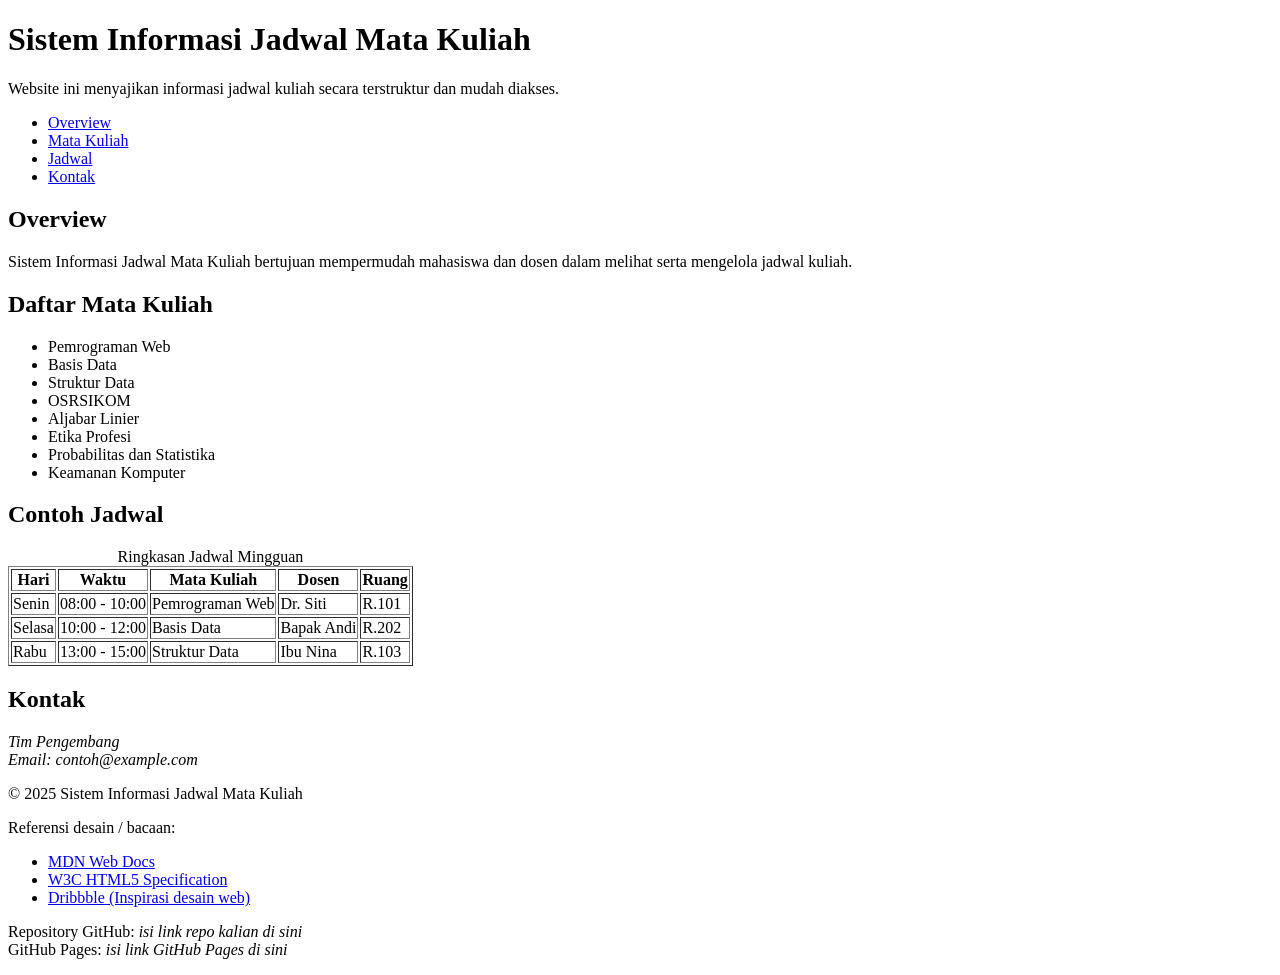
==== index.html @ 1338b08c "Add files via upload" ====
<!DOCTYPE html>
<html lang="id">
<head>
  <meta charset="UTF-8">
  <meta name="viewport" content="width=device-width, initial-scale=1.0">
  <title>Sistem Informasi Jadwal Mata Kuliah</title>
  <meta name="description" content="Landing page Sistem Informasi Jadwal Mata Kuliah">
</head>
<body>
  <header>
    <h1>Sistem Informasi Jadwal Mata Kuliah</h1>
    <p>Website ini menyajikan informasi jadwal kuliah secara terstruktur dan mudah diakses.</p>

    <nav>
      <ul>
        <li><a href="#overview">Overview</a></li>
        <li><a href="#mata-kuliah">Mata Kuliah</a></li>
        <li><a href="#jadwal">Jadwal</a></li>
        <li><a href="#kontak">Kontak</a></li>
      </ul>
    </nav>
  </header>

  <main>
    <section id="overview">
      <h2>Overview</h2>
      <p>Sistem Informasi Jadwal Mata Kuliah bertujuan mempermudah mahasiswa dan dosen dalam melihat serta mengelola jadwal kuliah.</p>
    </section>

    <section id="mata-kuliah">
      <h2>Daftar Mata Kuliah</h2>
      <ul>
        <li>Pemrograman Web</li>
        <li>Basis Data</li>
        <li>Struktur Data</li>
        <li>OSRSIKOM</li>
        <li>Aljabar Linier</li>
        <li>Etika Profesi</li>
        <li>Probabilitas dan Statistika</li>
        <li>Keamanan Komputer</li>
      </ul>
    </section>

    <section id="jadwal">
      <h2>Contoh Jadwal</h2>
      <article>
        <table border="1">
          <caption>Ringkasan Jadwal Mingguan</caption>
          <thead>
            <tr>
              <th>Hari</th>
              <th>Waktu</th>
              <th>Mata Kuliah</th>
              <th>Dosen</th>
              <th>Ruang</th>
            </tr>
          </thead>
          <tbody>
            <tr>
              <td>Senin</td>
              <td>08:00 - 10:00</td>
              <td>Pemrograman Web</td>
              <td>Dr. Siti</td>
              <td>R.101</td>
            </tr>
            <tr>
              <td>Selasa</td>
              <td>10:00 - 12:00</td>
              <td>Basis Data</td>
              <td>Bapak Andi</td>
              <td>R.202</td>
            </tr>
            <tr>
              <td>Rabu</td>
              <td>13:00 - 15:00</td>
              <td>Struktur Data</td>
              <td>Ibu Nina</td>
              <td>R.103</td>
            </tr>
          </tbody>
        </table>
      </article>
    </section>

    <section id="kontak">
      <h2>Kontak</h2>
      <address>
        Tim Pengembang<br>
        Email: contoh@example.com
      </address>
    </section>
  </main>

  <footer>
    <p>&copy; 2025 Sistem Informasi Jadwal Mata Kuliah</p>
    <p>Referensi desain / bacaan:</p>
    <ul>
      <li><a href="https://developer.mozilla.org/en-US/docs/Web/HTML" target="_blank">MDN Web Docs</a></li>
      <li><a href="https://www.w3.org/TR/html52/" target="_blank">W3C HTML5 Specification</a></li>
      <li><a href="https://dribbble.com/" target="_blank">Dribbble (Inspirasi desain web)</a></li>
    </ul>

    <p>
      Repository GitHub: <em>isi link repo kalian di sini</em><br>
      GitHub Pages: <em>isi link GitHub Pages di sini</em>
    </p>
  </footer>
</body>
</html>
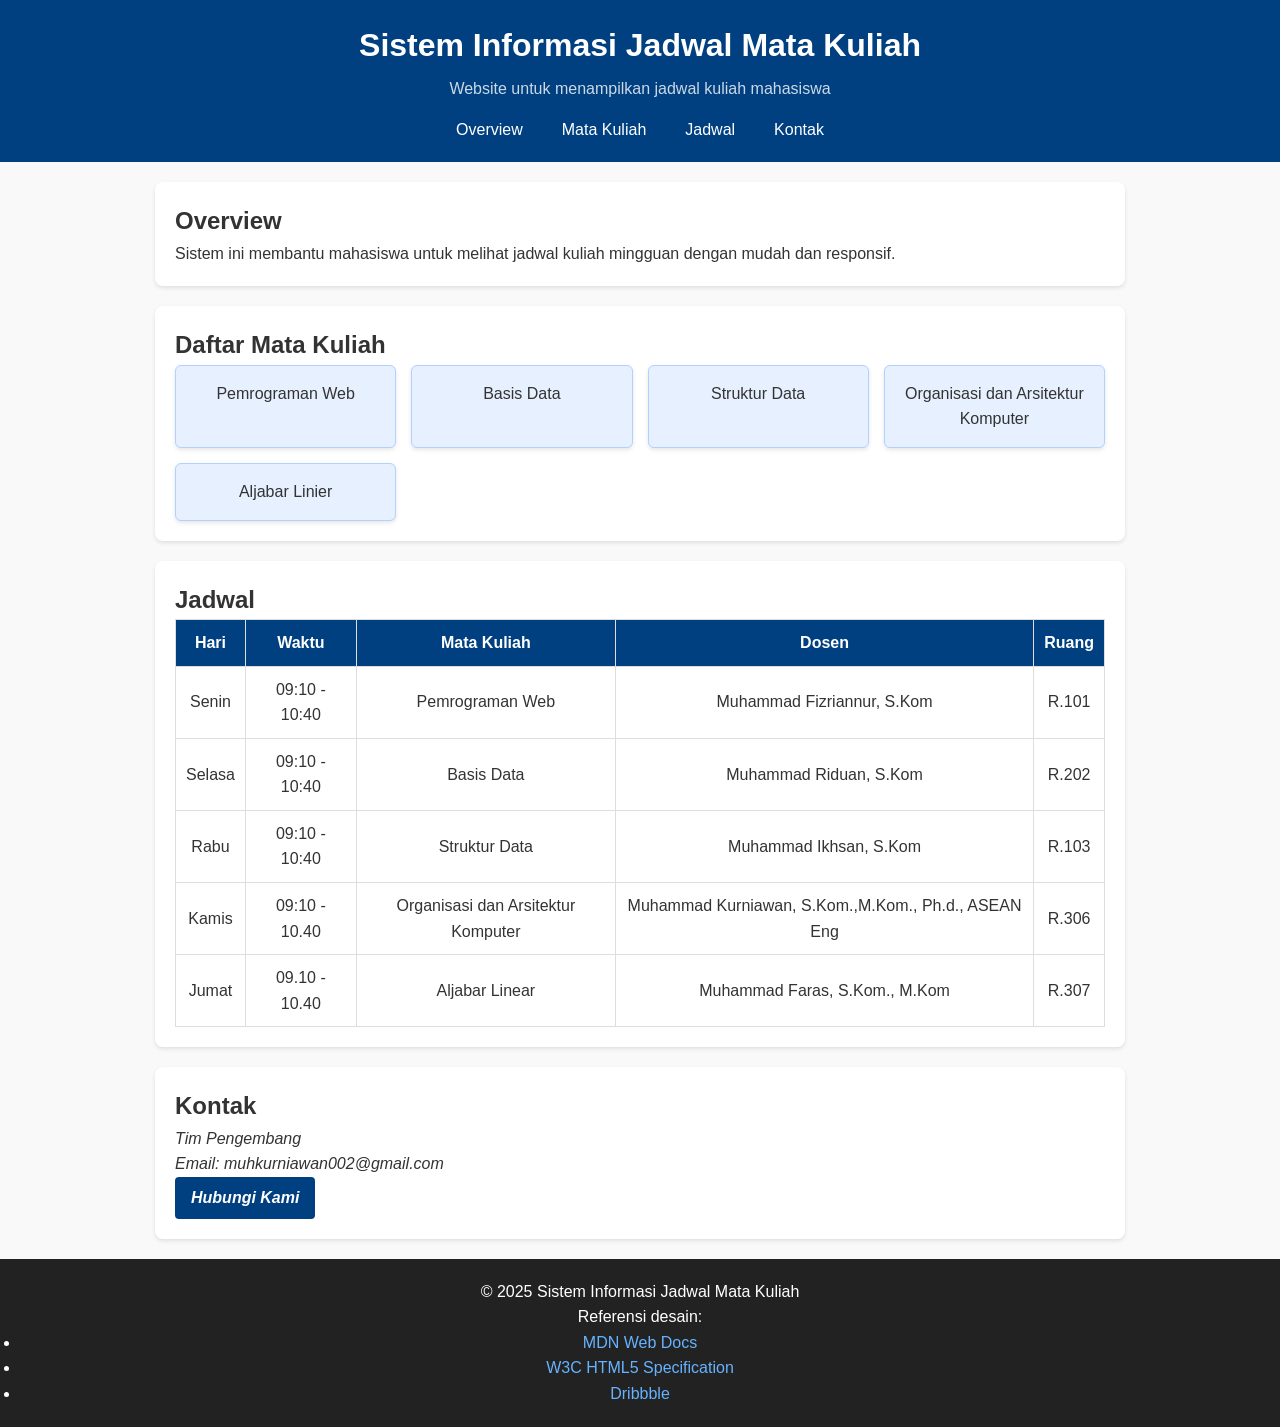
==== commit 0ec48d57: "Update Posttest 2" ====
--- a/index.html
+++ b/index.html
@@ -4,106 +4,110 @@
   <meta charset="UTF-8">
   <meta name="viewport" content="width=device-width, initial-scale=1.0">
   <title>Sistem Informasi Jadwal Mata Kuliah</title>
-  <meta name="description" content="Landing page Sistem Informasi Jadwal Mata Kuliah">
+  <link rel="stylesheet" href="style.css">
 </head>
 <body>
-  <header>
-    <h1>Sistem Informasi Jadwal Mata Kuliah</h1>
-    <p>Website ini menyajikan informasi jadwal kuliah secara terstruktur dan mudah diakses.</p>
+  <header class="header">
+    <h1 class="site-title">Sistem Informasi Jadwal Mata Kuliah</h1>
+    <p class="subtitle">Website untuk menampilkan jadwal kuliah mahasiswa</p>
 
-    <nav>
-      <ul>
-        <li><a href="#overview">Overview</a></li>
-        <li><a href="#mata-kuliah">Mata Kuliah</a></li>
-        <li><a href="#jadwal">Jadwal</a></li>
-        <li><a href="#kontak">Kontak</a></li>
+    <nav class="navbar">
+      <ul class="nav-list">
+        <li><a href="#overview" class="nav-link">Overview</a></li>
+        <li><a href="#mata-kuliah" class="nav-link">Mata Kuliah</a></li>
+        <li><a href="#jadwal" class="nav-link">Jadwal</a></li>
+        <li><a href="#kontak" class="nav-link">Kontak</a></li>
       </ul>
     </nav>
   </header>
 
-  <main>
-    <section id="overview">
+  <main class="container">
+    <section id="overview" class="card">
       <h2>Overview</h2>
-      <p>Sistem Informasi Jadwal Mata Kuliah bertujuan mempermudah mahasiswa dan dosen dalam melihat serta mengelola jadwal kuliah.</p>
+      <p>Sistem ini membantu mahasiswa untuk melihat jadwal kuliah mingguan dengan mudah dan responsif.</p>
     </section>
 
-    <section id="mata-kuliah">
+    <section id="mata-kuliah" class="card">
       <h2>Daftar Mata Kuliah</h2>
-      <ul>
-        <li>Pemrograman Web</li>
-        <li>Basis Data</li>
-        <li>Struktur Data</li>
-        <li>OSRSIKOM</li>
-        <li>Aljabar Linier</li>
-        <li>Etika Profesi</li>
-        <li>Probabilitas dan Statistika</li>
-        <li>Keamanan Komputer</li>
+      <ul class="grid">
+        <li class="card card-featured">Pemrograman Web</li>
+        <li class="card card-featured">Basis Data</li>
+        <li class="card card-featured">Struktur Data</li>
+        <li class="card card-featured">Organisasi dan Arsitektur Komputer</li>
+        <li class="card card-featured">Aljabar Linier</li>
       </ul>
     </section>
 
-    <section id="jadwal">
-      <h2>Contoh Jadwal</h2>
-      <article>
-        <table border="1">
-          <caption>Ringkasan Jadwal Mingguan</caption>
-          <thead>
-            <tr>
-              <th>Hari</th>
-              <th>Waktu</th>
-              <th>Mata Kuliah</th>
-              <th>Dosen</th>
-              <th>Ruang</th>
-            </tr>
-          </thead>
-          <tbody>
-            <tr>
-              <td>Senin</td>
-              <td>08:00 - 10:00</td>
-              <td>Pemrograman Web</td>
-              <td>Dr. Siti</td>
-              <td>R.101</td>
-            </tr>
-            <tr>
-              <td>Selasa</td>
-              <td>10:00 - 12:00</td>
-              <td>Basis Data</td>
-              <td>Bapak Andi</td>
-              <td>R.202</td>
-            </tr>
-            <tr>
-              <td>Rabu</td>
-              <td>13:00 - 15:00</td>
-              <td>Struktur Data</td>
-              <td>Ibu Nina</td>
-              <td>R.103</td>
-            </tr>
-          </tbody>
-        </table>
-      </article>
+    <section id="jadwal" class="card">
+      <h2>Jadwal</h2>
+      <table class="schedule-table">
+        <thead>
+          <tr>
+            <th>Hari</th>
+            <th>Waktu</th>
+            <th>Mata Kuliah</th>
+            <th>Dosen</th>
+            <th>Ruang</th>
+          </tr>
+        </thead>
+        <tbody>
+          <tr>
+            <td>Senin</td>
+            <td>09:10 - 10:40</td>
+            <td>Pemrograman Web</td>
+            <td>Muhammad Fizriannur, S.Kom</td>
+            <td>R.101</td>
+          </tr>
+          <tr>
+            <td>Selasa</td>
+            <td>09:10 - 10:40</td>
+            <td>Basis Data</td>
+            <td>Muhammad Riduan, S.Kom</td>
+            <td>R.202</td>
+          </tr>
+          <tr>
+            <td>Rabu</td>
+            <td>09:10 - 10:40</td>
+            <td>Struktur Data</td>
+            <td>Muhammad Ikhsan, S.Kom</td>
+            <td>R.103</td>
+          </tr>
+          <tr>
+            <td>Kamis</td>
+            <td>09:10 - 10.40</td>
+            <td>Organisasi dan Arsitektur Komputer</td>
+            <td>Muhammad Kurniawan, S.Kom.,M.Kom., Ph.d., ASEAN Eng</td>
+            <td>R.306</td>
+          </tr>
+          <tr>
+            <td>Jumat</td>
+            <td>09.10 - 10.40</td>
+            <td>Aljabar Linear</td>
+            <td>Muhammad Faras, S.Kom., M.Kom</td>
+            <td>R.307</td>
+          </tr>
+        </tbody>
+      </table>
     </section>
 
-    <section id="kontak">
+    <section id="kontak" class="card">
       <h2>Kontak</h2>
       <address>
         Tim Pengembang<br>
-        Email: contoh@example.com
+        Email: muhkurniawan002@gmail.com<br>
+        <a href="mailto:muhkurniawan002@gmail.com" class="btn btn-primary">Hubungi Kami</a>
       </address>
     </section>
   </main>
 
-  <footer>
+  <footer class="footer">
     <p>&copy; 2025 Sistem Informasi Jadwal Mata Kuliah</p>
-    <p>Referensi desain / bacaan:</p>
+    <p>Referensi desain:</p>
     <ul>
       <li><a href="https://developer.mozilla.org/en-US/docs/Web/HTML" target="_blank">MDN Web Docs</a></li>
       <li><a href="https://www.w3.org/TR/html52/" target="_blank">W3C HTML5 Specification</a></li>
-      <li><a href="https://dribbble.com/" target="_blank">Dribbble (Inspirasi desain web)</a></li>
+      <li><a href="https://dribbble.com/" target="_blank">Dribbble</a></li>
     </ul>
-
-    <p>
-      Repository GitHub: <em>isi link repo kalian di sini</em><br>
-      GitHub Pages: <em>isi link GitHub Pages di sini</em>
-    </p>
   </footer>
 </body>
 </html>
--- a/style.css
+++ b/style.css
@@ -0,0 +1,153 @@
+/* Global reset */
+* {
+  margin: 0;
+  padding: 0;
+  box-sizing: border-box;
+}
+
+body {
+  font-family: Arial, sans-serif;
+  line-height: 1.6;
+  background: #f9f9f9;
+  color: #333;
+}
+
+/* Header & Navbar */
+.header {
+  background: #004080;
+  color: white;
+  padding: 20px;
+  text-align: center;
+}
+
+.site-title {
+  font-size: 2rem;
+  margin-bottom: 5px;
+}
+
+.subtitle {
+  font-size: 1rem;
+  opacity: 0.8;
+}
+
+.navbar {
+  margin-top: 15px;
+}
+
+.nav-list {
+  list-style: none;
+  display: flex;
+  justify-content: center;
+  gap: 15px;
+  flex-wrap: wrap;
+}
+
+.nav-link {
+  color: white;
+  text-decoration: none;
+  padding: 6px 12px;
+}
+
+.nav-link:hover {
+  background: #0066cc;
+  border-radius: 4px;
+}
+
+/* Container */
+.container {
+  max-width: 1000px;
+  margin: 20px auto;
+  padding: 0 15px;
+  display: grid;
+  gap: 20px;
+}
+
+/* Cards */
+.card {
+  background: white;
+  padding: 20px;
+  border-radius: 8px;
+  box-shadow: 0 2px 4px rgba(0,0,0,0.1);
+}
+
+.card-featured {
+  text-align: center;
+  padding: 15px;
+  background: #e6f0ff;
+  border: 1px solid #b3d1ff;
+  border-radius: 6px;
+}
+
+/* Grid for mata kuliah */
+.grid {
+  display: grid;
+  grid-template-columns: repeat(auto-fit, minmax(180px, 1fr));
+  gap: 15px;
+  list-style: none;
+  padding: 0;
+}
+
+/* Schedule Table */
+.schedule-table {
+  width: 100%;
+  border-collapse: collapse;
+}
+
+.schedule-table th,
+.schedule-table td {
+  border: 1px solid #ddd;
+  padding: 10px;
+  text-align: center;
+}
+
+.schedule-table th {
+  background: #004080;
+  color: white;
+}
+
+/* Buttons */
+.btn {
+  display: inline-block;
+  padding: 8px 16px;
+  text-decoration: none;
+  border-radius: 4px;
+  font-weight: bold;
+}
+
+.btn-primary {
+  background: #004080;
+  color: white;
+}
+
+.btn-primary:hover {
+  background: #0066cc;
+}
+
+/* Footer */
+.footer {
+  background: #222;
+  color: white;
+  padding: 20px;
+  text-align: center;
+}
+
+.footer a {
+  color: #66b3ff;
+  text-decoration: none;
+}
+
+.footer a:hover {
+  text-decoration: underline;
+}
+
+/* Media Queries */
+@media (max-width: 600px) {
+  .nav-list {
+    flex-direction: column;
+    align-items: center;
+  }
+
+  .site-title {
+    font-size: 1.5rem;
+  }
+}
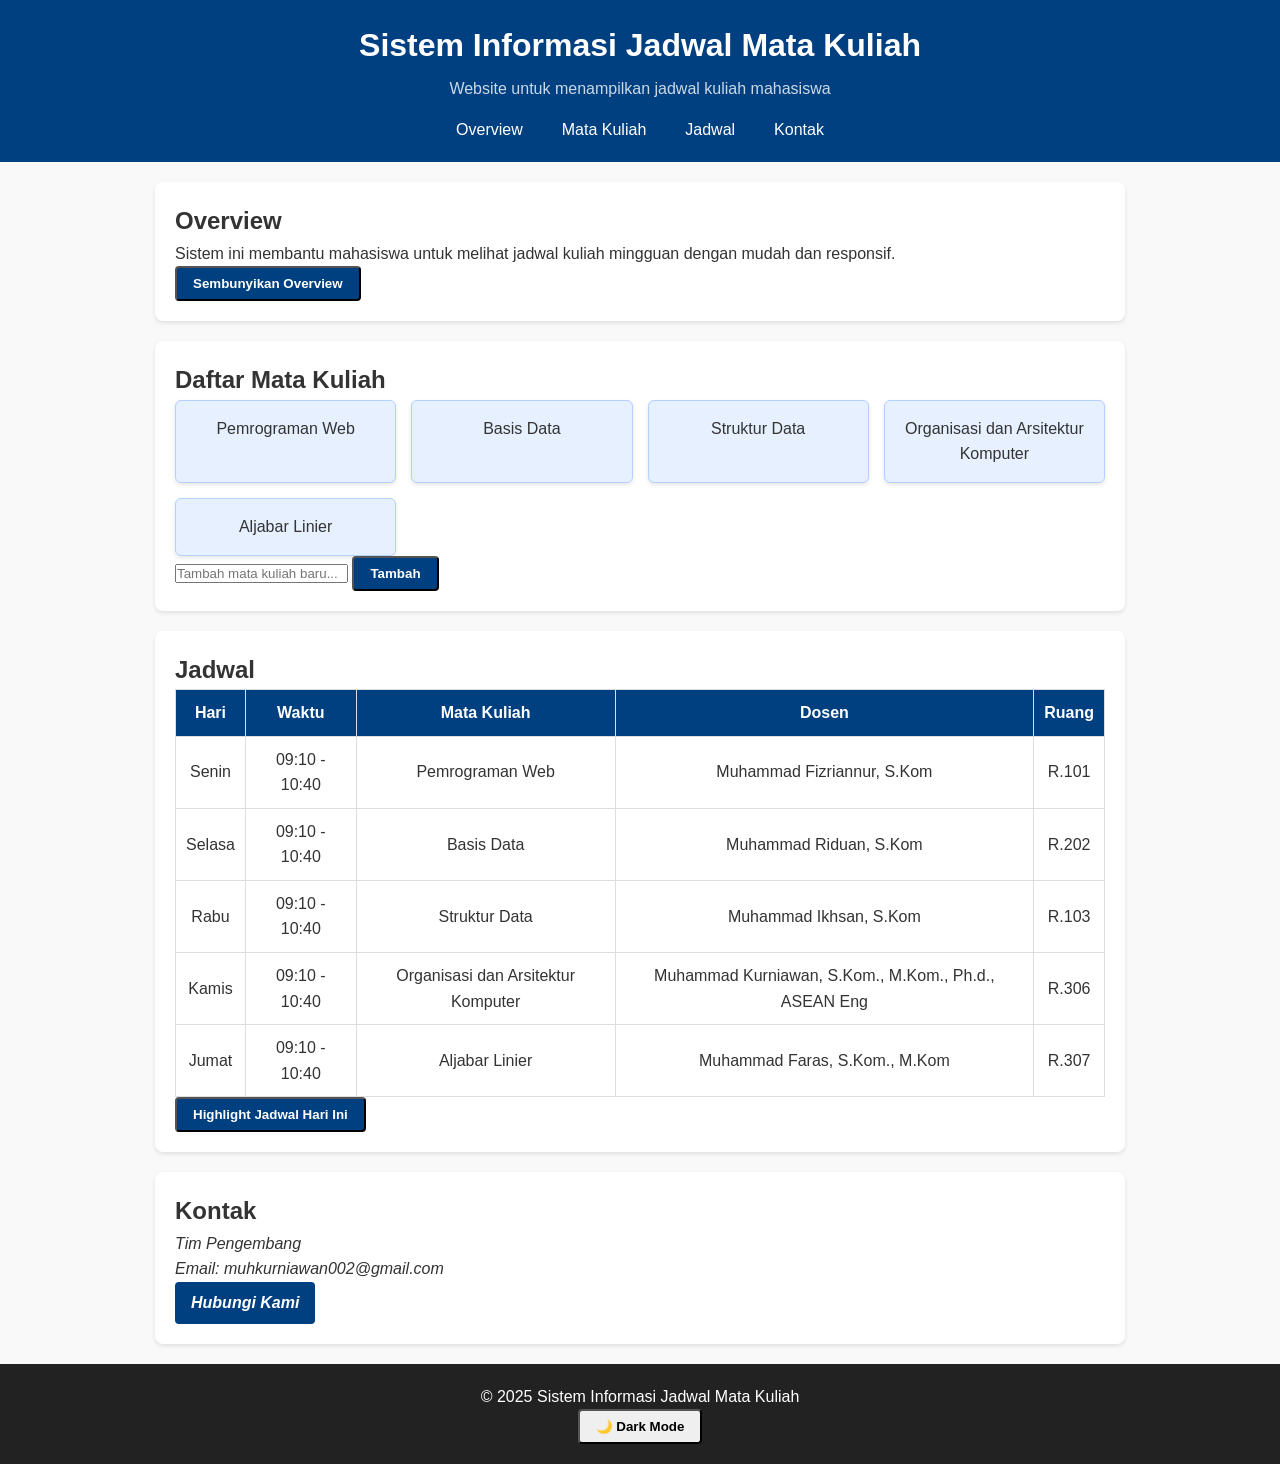
==== commit 530e372b: "Add files via upload" ====
--- a/index.html
+++ b/index.html
@@ -25,22 +25,25 @@
     <section id="overview" class="card">
       <h2>Overview</h2>
       <p>Sistem ini membantu mahasiswa untuk melihat jadwal kuliah mingguan dengan mudah dan responsif.</p>
+      <button id="toggleOverview" class="btn btn-primary">Sembunyikan Overview</button>
     </section>
 
     <section id="mata-kuliah" class="card">
       <h2>Daftar Mata Kuliah</h2>
-      <ul class="grid">
+      <ul class="grid" id="mataKuliahList">
         <li class="card card-featured">Pemrograman Web</li>
         <li class="card card-featured">Basis Data</li>
         <li class="card card-featured">Struktur Data</li>
         <li class="card card-featured">Organisasi dan Arsitektur Komputer</li>
         <li class="card card-featured">Aljabar Linier</li>
       </ul>
+      <input type="text" id="newCourse" placeholder="Tambah mata kuliah baru...">
+      <button id="addCourse" class="btn btn-primary">Tambah</button>
     </section>
 
     <section id="jadwal" class="card">
       <h2>Jadwal</h2>
-      <table class="schedule-table">
+      <table class="schedule-table" id="scheduleTable">
         <thead>
           <tr>
             <th>Hari</th>
@@ -74,20 +77,21 @@
           </tr>
           <tr>
             <td>Kamis</td>
-            <td>09:10 - 10.40</td>
+            <td>09:10 - 10:40</td>
             <td>Organisasi dan Arsitektur Komputer</td>
-            <td>Muhammad Kurniawan, S.Kom.,M.Kom., Ph.d., ASEAN Eng</td>
+            <td>Muhammad Kurniawan, S.Kom., M.Kom., Ph.d., ASEAN Eng</td>
             <td>R.306</td>
           </tr>
           <tr>
             <td>Jumat</td>
-            <td>09.10 - 10.40</td>
-            <td>Aljabar Linear</td>
+            <td>09:10 - 10:40</td>
+            <td>Aljabar Linier</td>
             <td>Muhammad Faras, S.Kom., M.Kom</td>
             <td>R.307</td>
           </tr>
         </tbody>
       </table>
+      <button id="highlightBtn" class="btn btn-primary">Highlight Jadwal Hari Ini</button>
     </section>
 
     <section id="kontak" class="card">
@@ -102,12 +106,9 @@
 
   <footer class="footer">
     <p>&copy; 2025 Sistem Informasi Jadwal Mata Kuliah</p>
-    <p>Referensi desain:</p>
-    <ul>
-      <li><a href="https://developer.mozilla.org/en-US/docs/Web/HTML" target="_blank">MDN Web Docs</a></li>
-      <li><a href="https://www.w3.org/TR/html52/" target="_blank">W3C HTML5 Specification</a></li>
-      <li><a href="https://dribbble.com/" target="_blank">Dribbble</a></li>
-    </ul>
+    <button id="darkModeToggle" class="btn">🌙 Dark Mode</button>
   </footer>
+
+  <script src="script.js"></script>
 </body>
 </html>
--- a/style.css
+++ b/style.css
@@ -151,3 +151,27 @@
     font-size: 1.5rem;
   }
 }
+
+/* Dark Mode */
+body.dark-mode {
+  background: #222;
+  color: #f1f1f1;
+}
+
+body.dark-mode .header {
+  background: #222;
+}
+
+body.dark-mode .card {
+  background: #333;
+  color: #fff;
+}
+
+body.dark-mode .schedule-table th {
+  background: #555;
+}
+
+/* Highlight row */
+.highlight {
+  background: #ffeb99 !important;
+}
